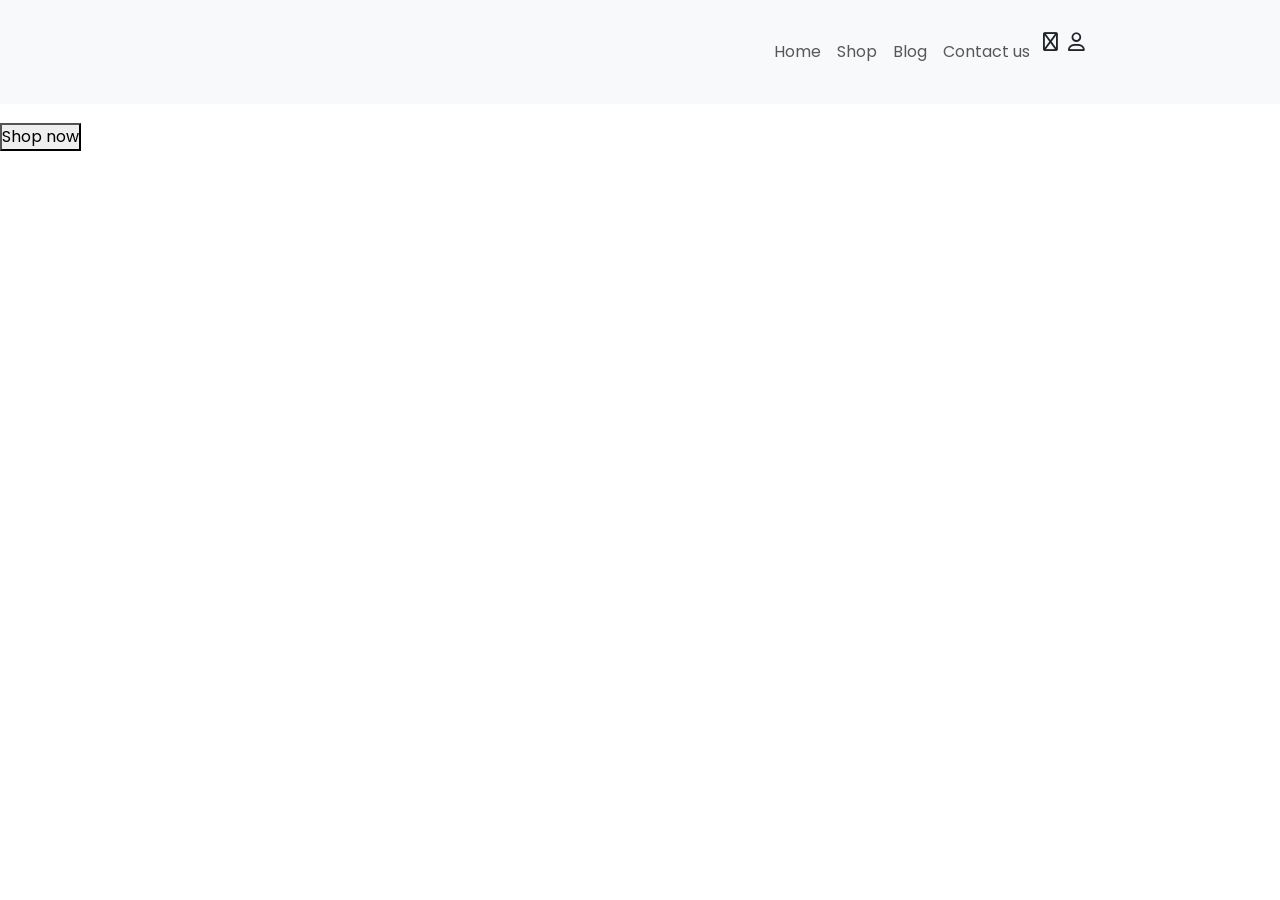
==== index.html @ 7457bfae "E-commerce" ====
<!DOCTYPE html>
<html lang="en">
<head>
    <meta charset="UTF-8">
    <meta name="viewport" content="width=device-width, initial-scale=1.0">
    <title>Document</title>

    <link href="https://cdn.jsdelivr.net/npm/bootstrap@5.3.3/dist/css/bootstrap.min.css" rel="stylesheet" integrity="sha384-QWTKZyjpPEjISv5WaRU9OFeRpok6YctnYmDr5pNlyT2bRjXh0JMhjY6hW+ALEwIH" crossorigin="anonymous">

    <link rel="stylesheet" href="https://cdnjs.cloudflare.com/ajax/libs/font-awesome/6.7.2/css/all.min.css" integrity="sha512-Evv84Mr4kqVGRNSgIGL/F/aIDqQb7xQ2vcrdIwxfjThSH8CSR7PBEakCr51Ck+w+/U6swU2Im1vVX0SVk9ABhg==" crossorigin="anonymous" referrerpolicy="no-referrer" />

    <link rel="stylesheet" href="assets/css/style.css">
</head>
<body>
    <!--Nav bar-->
    <nav class="navbar navbar-expand-lg navbar-light bg-light py-3 fixed-top">
        <div class="container-fluid">
            <img src="" alt="">
          <button class="navbar-toggler" type="button" data-bs-toggle="collapse" data-bs-target="#navbarSupportedContent" aria-controls="navbarSupportedContent" aria-expanded="false" aria-label="Toggle navigation">
            <span class="navbar-toggler-icon"></span>
          </button>
          <div class="collapse navbar-collapse nav-buttons" id="navbarSupportedContent">
            <ul class="navbar-nav me-auto mb-2 mb-lg-0">
             
              <li class="nav-item">
                <a class="nav-link" href="#">Home</a>
              </li>
              <li class="nav-item">
                <a class="nav-link" href="#">Shop</a>
              </li>
              <li class="nav-item">
                <a class="nav-link" href="#">Blog</a>
              </li>
              <li class="nav-item">
                <a class="nav-link" href="#">Contact us</a>
              </li>
              <li class="nav-item">
                <i class="fa-solid fa-bag-shopping"></i>
                <i class="fa-solid fa-user"></i>

              </li>
            </ul>
           
          </div>
        </div>
      </nav>


      <!--Home section-->
      <section id="home">
        <div class=""> 
            <h5>NEW ARRIVALS</h5>
           <h1>Best Prices This Season</h1>
           <p>Eshop offers the best products for the most affordqable prices</p>
           <button>Shop now</button>
           </div>
           
      </section>
           
      
      
    <script src="https://cdn.jsdelivr.net/npm/bootstrap@5.3.3/dist/js/bootstrap.bundle.min.js" integrity="sha384-YvpcrYf0tY3lHB60NNkmXc5s9fDVZLESaAA55NDzOxhy9GkcIdslK1eN7N6jIeHz" crossorigin="anonymous"></script>

</body>
</html>
---- assets/css/style.css ----
@import url('https://fonts.googleapis.com/css2?family=Poppins:ital,wght@0,100;0,200;0,300;0,400;0,500;0,600;0,700;0,800;0,900;1,100;1,200;1,300;1,400;1,500;1,600;1,700;1,800;1,900&display=swap');

.nav-buttons{
    margin-left: 60%;
}
*{
    margin: 0;
    padding: 0;
    box-sizing: border-box;
}

body{
    font-family:'Poppins', sans-serif;

}
h1{
    font-size: 2.5rem;
    font-weight: 700;
}
h2{
    font-size: 1.8rem;
    font-weight: 600;
}
h3{
    font-size: 1.5rem;
    font-weight: 800;
}
h4{
    font-size: 1.2rem;
    font-weight: 600;
}
h5{
    font-size: 1rem;
    font-weight: 400;
}
h6{
   color: #d8d8d8;
}

.navbar{
    font-size: 16px;
    padding-top: 2rem !important;
    padding-bottom: 2rem !important;
    top: 0;
    left: 0;
}
.navbar-light
.navbar-nav
.nav-links{
    padding: 0 20px;
    color: #000;
    transition: 0.4s ease;
}
.navbar-light .navbar-nav .nav-link:hover, 
.navbar i:hover,
.navbar-light .navbar-nav .nav-link.active,
.navbar i:hover{
    color: orangered;
}
.navbar i{
    font-size: 1.2rem;
    padding: 0 0.7px;
    transition: 0.4s ease;
    font-weight: 500; 
    cursor: pointer;
    margin-left: 5px;
}

#home{
    background-image: url();
    width: 100%;
    height: 100vh;
    background-size: cover;
    
}
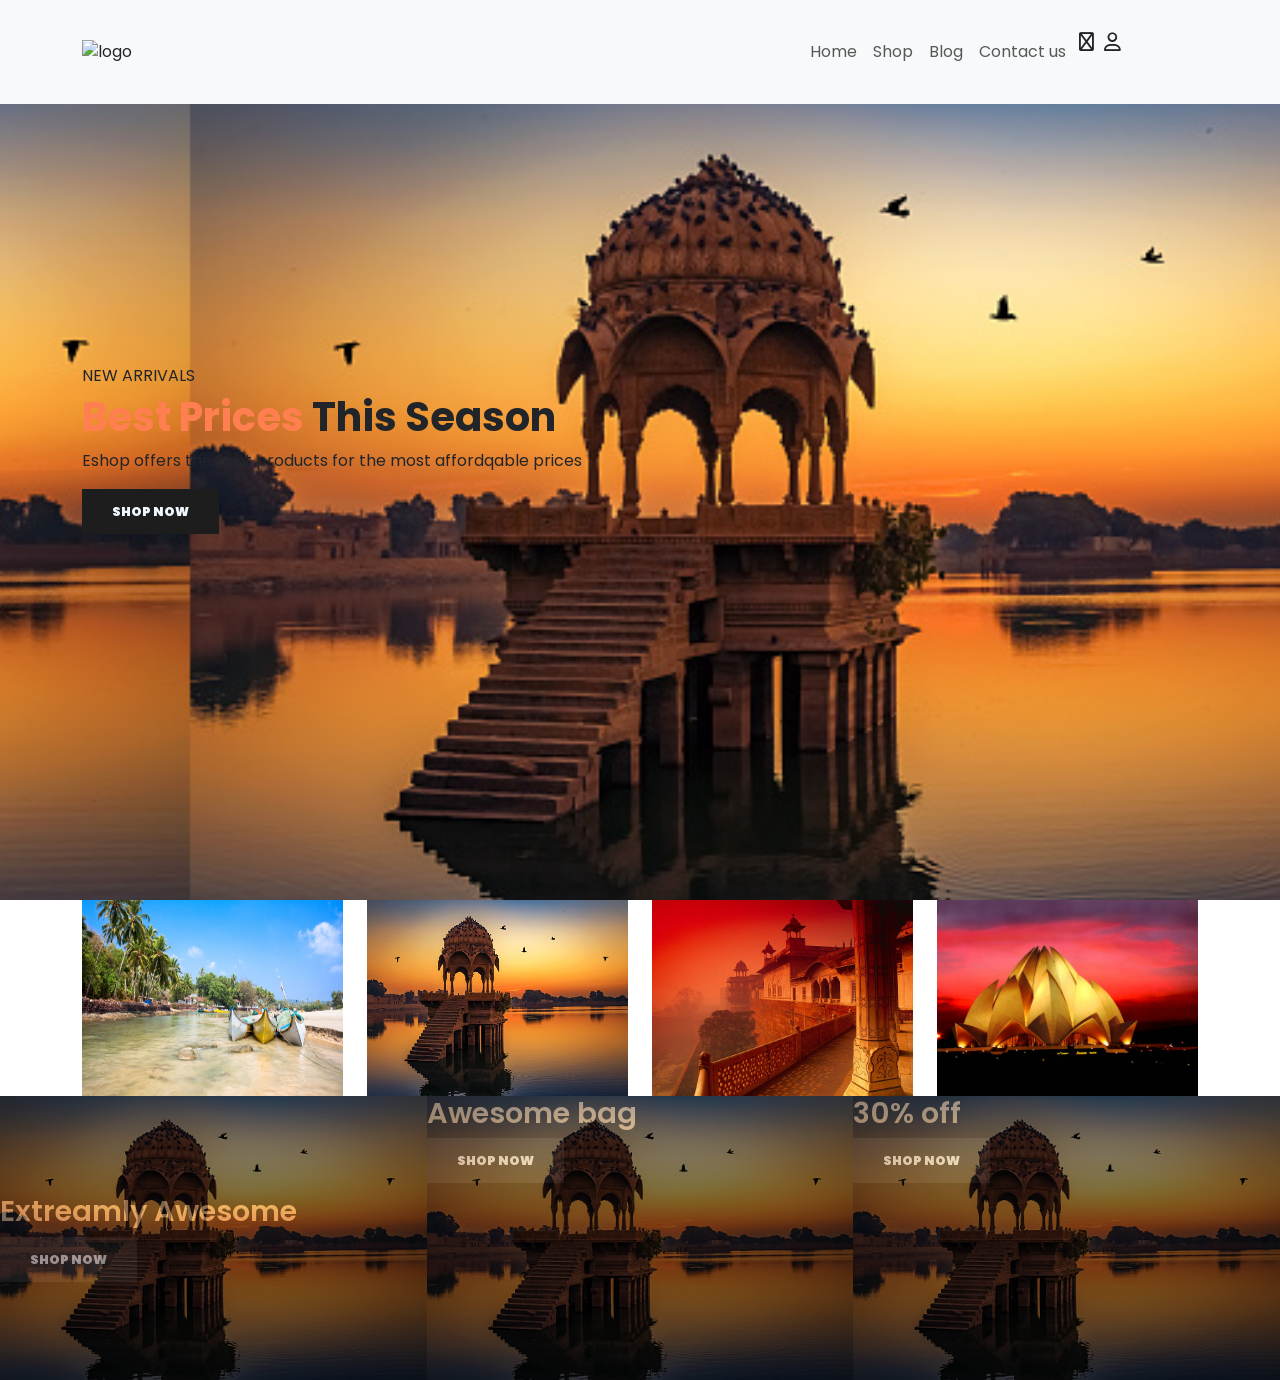
==== commit 24693a94: "First Online Store" ====
--- a/index.html
+++ b/index.html
@@ -14,8 +14,8 @@
 <body>
     <!--Nav bar-->
     <nav class="navbar navbar-expand-lg navbar-light bg-light py-3 fixed-top">
-        <div class="container-fluid">
-            <img src="" alt="">
+        <div class="container">
+            <img src="" alt="logo">
           <button class="navbar-toggler" type="button" data-bs-toggle="collapse" data-bs-target="#navbarSupportedContent" aria-controls="navbarSupportedContent" aria-expanded="false" aria-label="Toggle navigation">
             <span class="navbar-toggler-icon"></span>
           </button>
@@ -48,15 +48,57 @@
 
       <!--Home section-->
       <section id="home">
-        <div class=""> 
+        <div class="container"> 
             <h5>NEW ARRIVALS</h5>
-           <h1>Best Prices This Season</h1>
+           <h1><span>Best Prices</span> This Season</h1>
            <p>Eshop offers the best products for the most affordqable prices</p>
            <button>Shop now</button>
            </div>
            
       </section>
-           
+           <!--brand-->
+
+        <section id="brand" class="container">
+            <div class="row">
+                <img class="img-fluid col-lg-3 col-md-6 col-sm-12" src="assets/imgs/p-1.jpg" alt="">
+                <img class="img-fluid col-lg-3 col-md-6 col-sm-12" src="assets/imgs/g-4.jpg" alt="">
+                <img class="img-fluid col-lg-3 col-md-6 col-sm-12" src="assets/imgs/g-6.jpg" alt="">
+                <img class="img-fluid col-lg-3 col-md-6 col-sm-12" src="assets/imgs/g-5.jpg" alt="">
+            </div>
+        </section>
+
+        <!--new-->
+        <section id="new" class="w-100">
+            <div class="row p-0 m-0">
+                <!--one-->
+                <div class="one col-lg-4 col-md-12 col-sm-12 p-0">
+                    <img class="img-fluid" src="assets/imgs/g-4.jpg" alt="">
+                    <div class="details">
+                        <h2>Extreamly Awesome</h2>
+                        <button class="text-uppercase">Shop now</button>
+                    </div>
+                </div>
+                <!--two-->
+                <div class="one col-lg-4 col-md-12 col-sm-12 p-0">
+                    <img class="img-fluid" src="assets/imgs/g-4.jpg" alt="">
+                    <div class="details">
+                        <h2>Awesome bag</h2>
+                        <button class="text-uppercase">Shop now</button>
+                    </div>
+                </div>
+                <!--three-->
+                <div class="one col-lg-4 col-md-12 col-sm-12 p-0">
+                    <img class="img-fluid" src="assets/imgs/g-4.jpg" alt="">
+                    <div class="details">
+                        <h2>30% off</h2>
+                        <button class="text-uppercase">Shop now</button>
+                    </div>
+                </div>
+            </div>
+
+        </section>
+
+
       
       
     <script src="https://cdn.jsdelivr.net/npm/bootstrap@5.3.3/dist/js/bootstrap.bundle.min.js" integrity="sha384-YvpcrYf0tY3lHB60NNkmXc5s9fDVZLESaAA55NDzOxhy9GkcIdslK1eN7N6jIeHz" crossorigin="anonymous"></script>
--- a/assets/css/style.css
+++ b/assets/css/style.css
@@ -37,6 +37,21 @@
 h6{
    color: #d8d8d8;
 }
+button{
+    font-size: 0.8rem;
+    font-weight: 900;
+    outline: none;
+    border: none;
+    background-color: #1d1d1d;
+    color: aliceblue;
+    padding: 13px 30px;
+    text-transform: uppercase;
+    cursor: pointer;
+    transition: 0.5s ease;
+}
+button:hover{
+    background-color: coral;
+}
 
 .navbar{
     font-size: 16px;
@@ -67,10 +82,66 @@
     margin-left: 5px;
 }
 
+@media only screen and (max-width:990px){
+    .nav-buttons{
+        margin: 10px;
+    }
+    .nav-buttons ul{
+        margin: 1rem;
+        justify-content: flex-start;
+        align-items: flex-start;
+        text-align: left;
+    }
+    .nav-buttons ul .fa-solid{
+        margin: 20px 5px 10px 20px;
+    }
+}
+
 #home{
-    background-image: url();
+    background-image: url(../imgs/g-4.jpg);
     width: 100%;
     height: 100vh;
     background-size: cover;
+    background-position-x: 190px;
+    background-position-y: 80px;
+    display: flex;
+    flex-direction: column;
+    justify-content: center;
+    align-items: flex-start;
     
+}
+#home span{
+color: coral;
+}
+
+#new .one img{
+    width: 100%;
+    height: 100%;
+    background-position: center;
+    background-repeat: none;
+    background-size: cover;
+}
+
+#new .one{
+    position: relative;
+
+}
+#new .one .details{
+    position: absolute;
+    top: 0;
+    left: 0;
+    color: burlywood;
+    font-weight: bold;
+    transition: 0.4s ease;
+    opacity: 0.5;
+    background-color: rgb(1, 1, 1);
+    width: 100%;
+    height: 100%;
+}
+#new .one:nth-child(1) .details{
+    display: flex;
+    justify-content: center;
+    flex-direction: column;
+    align-items:flex-start;
+    text-align: start;
 }
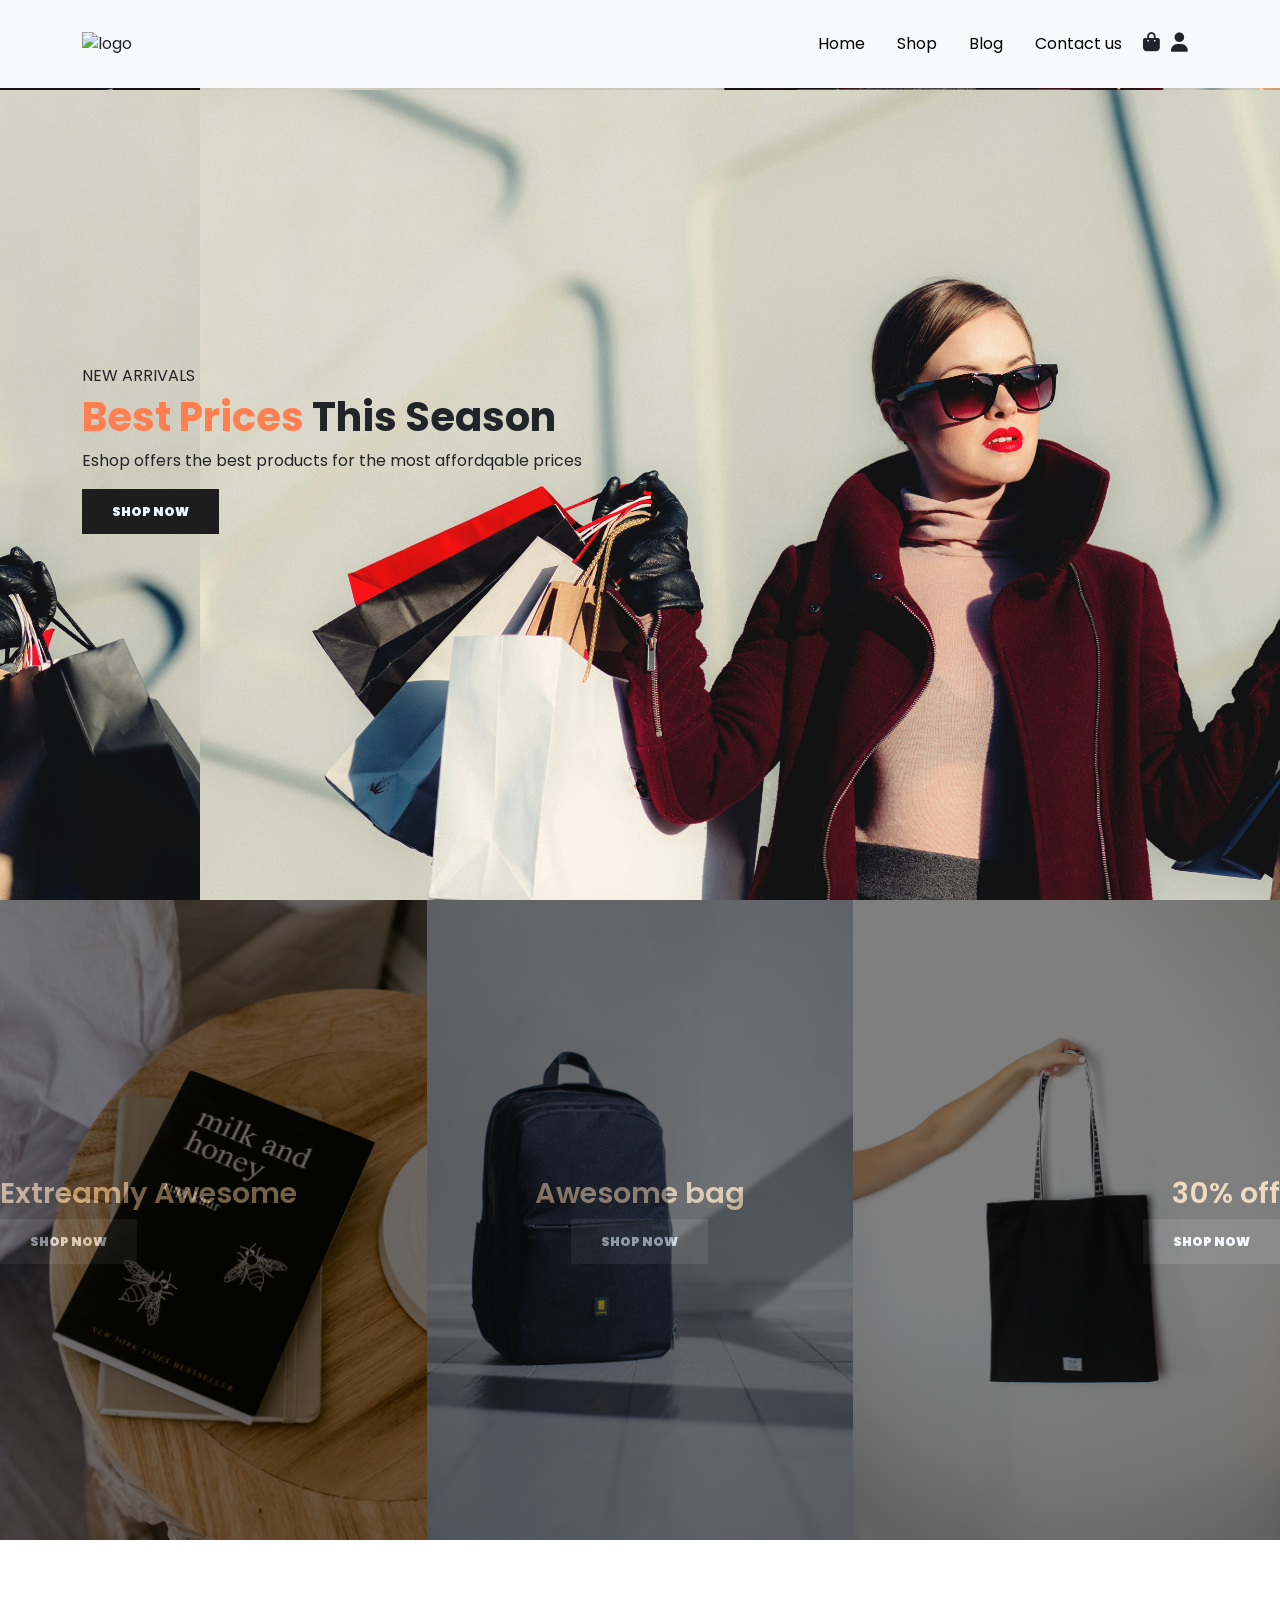
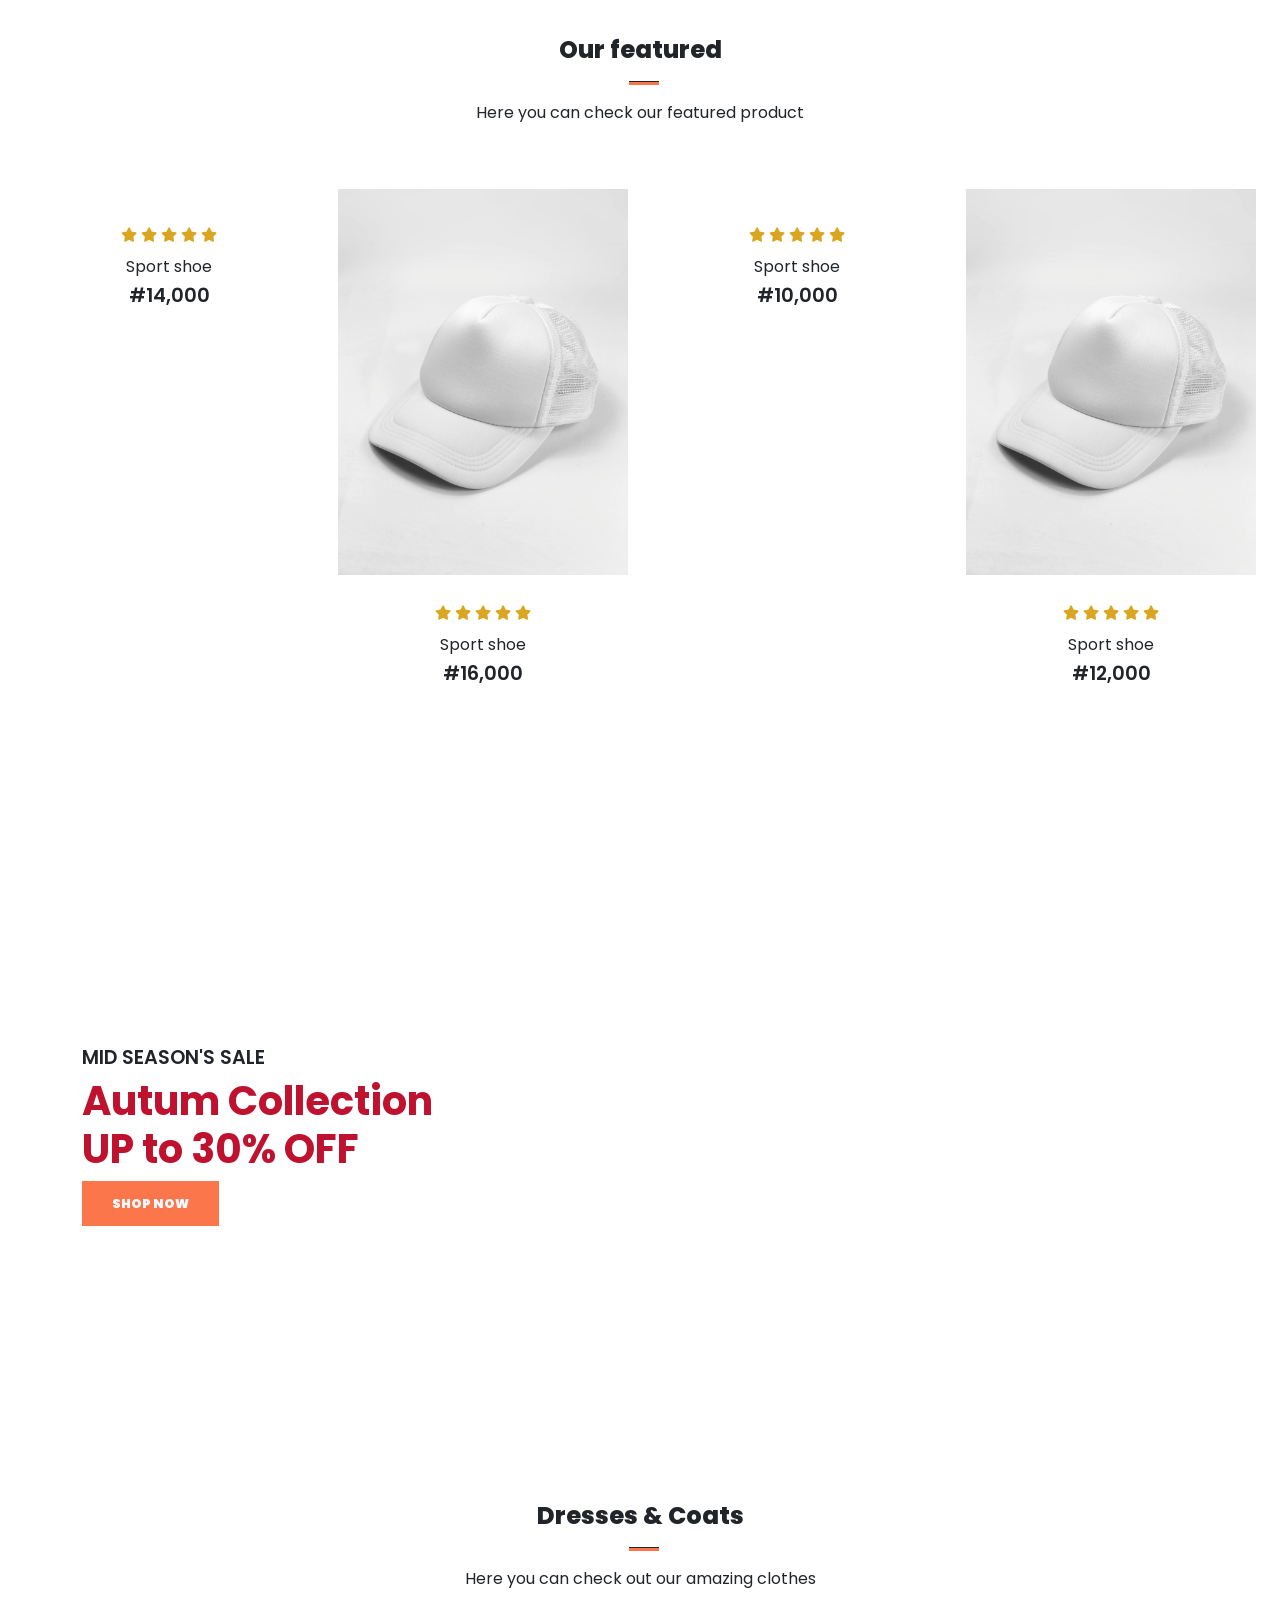
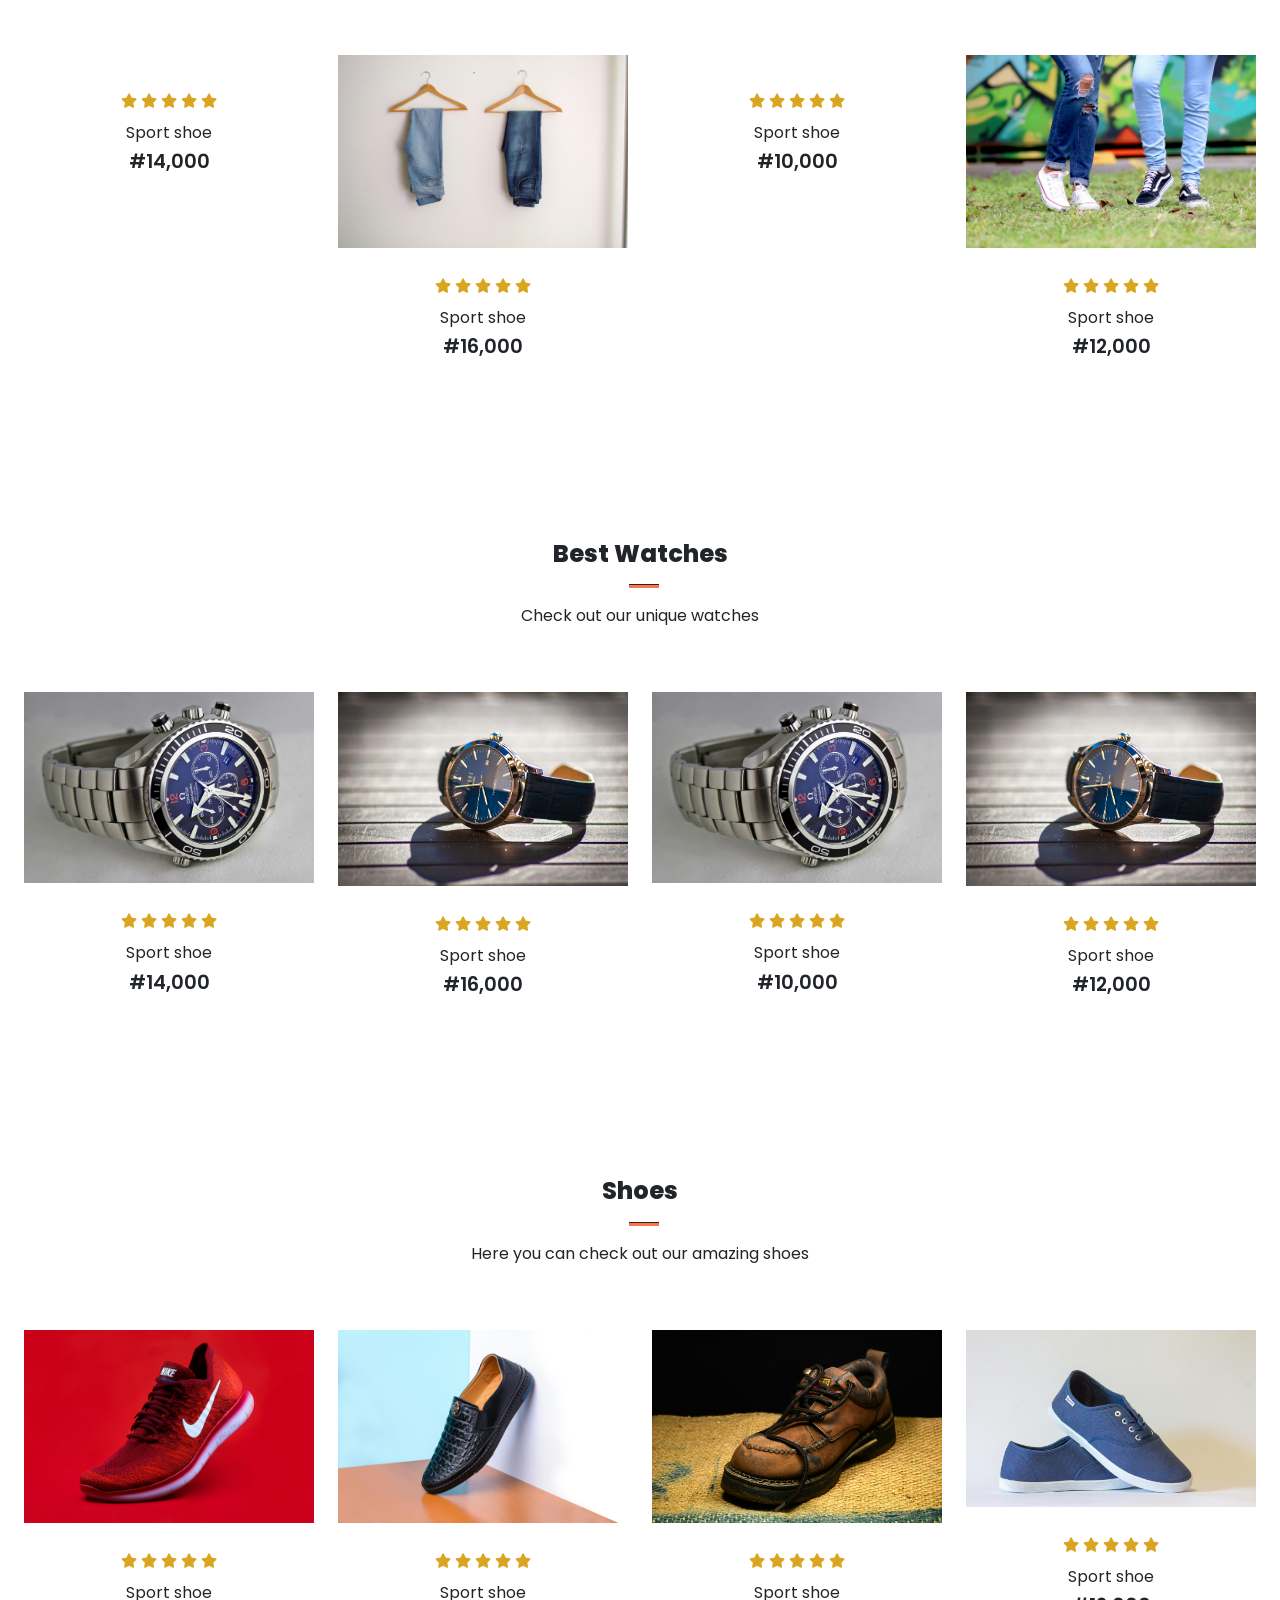
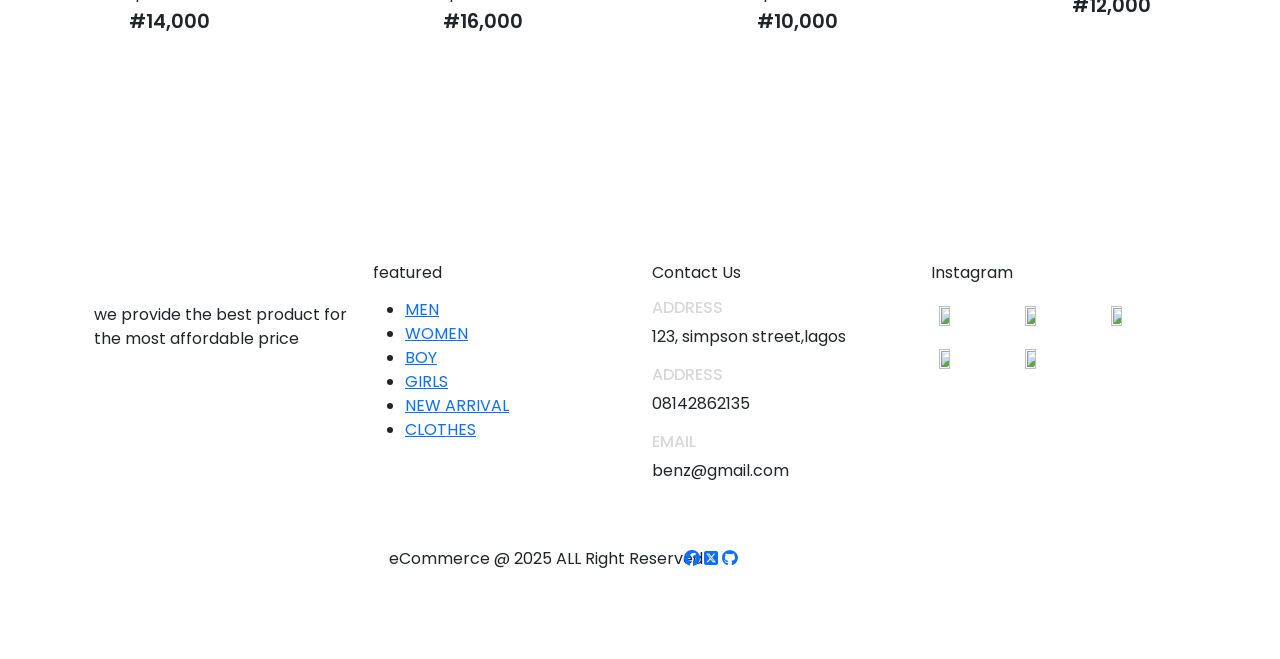
==== commit 4e54c135: "i work on the footer aspect" ====
--- a/index.html
+++ b/index.html
@@ -60,10 +60,10 @@
 
         <section id="brand" class="container">
             <div class="row">
-                <img class="img-fluid col-lg-3 col-md-6 col-sm-12" src="assets/imgs/p-1.jpg" alt="">
-                <img class="img-fluid col-lg-3 col-md-6 col-sm-12" src="assets/imgs/g-4.jpg" alt="">
-                <img class="img-fluid col-lg-3 col-md-6 col-sm-12" src="assets/imgs/g-6.jpg" alt="">
-                <img class="img-fluid col-lg-3 col-md-6 col-sm-12" src="assets/imgs/g-5.jpg" alt="">
+                <img class="img-fluid col-lg-3 col-md-6 col-sm-12" src="assets/imgs/container1.jpg" alt="">
+                <img class="img-fluid col-lg-3 col-md-6 col-sm-12" src="assets/imgs/container2.jpg" alt="">
+                <img class="img-fluid col-lg-3 col-md-6 col-sm-12" src="assets/imgs/container1.jpg" alt="">
+                <img class="img-fluid col-lg-3 col-md-6 col-sm-12" src="assets/imgs/container2.jpg" alt="">
             </div>
         </section>
 
@@ -72,7 +72,7 @@
             <div class="row p-0 m-0">
                 <!--one-->
                 <div class="one col-lg-4 col-md-12 col-sm-12 p-0">
-                    <img class="img-fluid" src="assets/imgs/g-4.jpg" alt="">
+                    <img class="img-fluid" src="assets/imgs/shop3.jpg" alt="">
                     <div class="details">
                         <h2>Extreamly Awesome</h2>
                         <button class="text-uppercase">Shop now</button>
@@ -80,7 +80,7 @@
                 </div>
                 <!--two-->
                 <div class="one col-lg-4 col-md-12 col-sm-12 p-0">
-                    <img class="img-fluid" src="assets/imgs/g-4.jpg" alt="">
+                    <img class="img-fluid" src="assets/imgs/shop1.jpg" alt="">
                     <div class="details">
                         <h2>Awesome bag</h2>
                         <button class="text-uppercase">Shop now</button>
@@ -88,15 +88,356 @@
                 </div>
                 <!--three-->
                 <div class="one col-lg-4 col-md-12 col-sm-12 p-0">
-                    <img class="img-fluid" src="assets/imgs/g-4.jpg" alt="">
+                    <img class="img-fluid" src="assets/imgs/shop2.jpg" alt="">
                     <div class="details">
                         <h2>30% off</h2>
                         <button class="text-uppercase">Shop now</button>
                     </div>
                 </div>
             </div>
-
-        </section>
+        </section>
+
+        <!--features-->
+        <section id="featured" class="my-5 pb-5">
+            <div class="container text-center mt-5 py-5">
+                <h3>Our featured</h3>
+                 <hr>
+                <p>Here you can check our featured product</p>
+            </div>
+            <div class="row mx-auto container-fluid">
+                <div class="product text-center col-lg-3 col-md-4 col-sm-12">
+                    <img class="img-fluid mb-3" src="assets/imgs/feature5.jpg" alt="">
+                    <div class="star">
+                        <i class="fa-solid fa-star"></i>
+                        <i class="fa-solid fa-star"></i>
+                        <i class="fa-solid fa-star"></i>
+                        <i class="fa-solid fa-star"></i>
+                        <i class="fa-solid fa-star"></i>
+                    </div>
+                    <h5 class="p-name">Sport shoe</h5>
+                    <h4 class="p-price">#14,000</h4>
+                    <button class="buy-btn">Buy Now</button>
+                </div>
+                <div class="product text-center col-lg-3 col-md-4 col-sm-12">
+                    <img class="img-fluid mb-3" src="assets/imgs/feature2.jpg" alt="">
+                    <div class="star">
+                        <i class="fa-solid fa-star"></i>
+                        <i class="fa-solid fa-star"></i>
+                        <i class="fa-solid fa-star"></i>
+                        <i class="fa-solid fa-star"></i>
+                        <i class="fa-solid fa-star"></i>
+                    </div>
+                    <h5 class="p-name">Sport shoe</h5>
+                    <h4 class="p-price">#16,000</h4>
+                    <button class="buy-btn">Buy Now</button>
+                </div>
+                <div class="product text-center col-lg-3 col-md-4 col-sm-12">
+                    <img class="img-fluid mb-3" src="assets/imgs/feature5.jpg" alt="">
+                    <div class="star">
+                        <i class="fa-solid fa-star"></i>
+                        <i class="fa-solid fa-star"></i>
+                        <i class="fa-solid fa-star"></i>
+                        <i class="fa-solid fa-star"></i>
+                        <i class="fa-solid fa-star"></i>
+                    </div>
+                    <h5 class="p-name">Sport shoe</h5>
+                    <h4 class="p-price">#10,000</h4>
+                    <button class="buy-btn">Buy Now</button>
+                </div>
+                <div class="product text-center col-lg-3 col-md-4 col-sm-12">
+                    <img class="img-fluid mb-3" src="assets/imgs/feature2.jpg" alt="">
+                    <div class="star">
+                        <i class="fa-solid fa-star"></i>
+                        <i class="fa-solid fa-star"></i>
+                        <i class="fa-solid fa-star"></i>
+                        <i class="fa-solid fa-star"></i>
+                        <i class="fa-solid fa-star"></i>
+                    </div>
+                    <h5 class="p-name">Sport shoe</h5>
+                    <h4 class="p-price">#12,000</h4>
+                    <button class="buy-btn">Buy Now</button>
+                </div>
+
+
+            </div>
+
+        </section>
+
+
+        <!--banner-->
+        <section id="banner">
+            <div class="container">
+                <h4>MID SEASON'S SALE</h4>
+                <h1>Autum Collection <br> UP to 30% OFF</h1> 
+                <button class="text-uppercase">shop now</button>
+            </div>
+
+        </section>
+
+        <!--clothes-->
+        <section id="featured" class="my-5">
+            <div class="container text-center mt-5 py-5">
+                <h3>Dresses & Coats</h3> <hr>
+                <p>Here you can check out our amazing clothes </p>
+            </div>
+            <div class="row mx-auto container-fluid">
+                <div class="product text-center col-lg-3 col-md-4 col-sm-12">
+                    <img class="img-fluid mb-3" src="assets/imgs/cloth2.jpg" alt="">
+                    <div class="star">
+                        <i class="fa-solid fa-star"></i>
+                        <i class="fa-solid fa-star"></i>
+                        <i class="fa-solid fa-star"></i>
+                        <i class="fa-solid fa-star"></i>
+                        <i class="fa-solid fa-star"></i>
+                    </div>
+                    <h5 class="p-name">Sport shoe</h5>
+                    <h4 class="p-price">#14,000</h4>
+                    <button class="buy-btn">Buy Now</button>
+                </div>
+                <div class="product text-center col-lg-3 col-md-4 col-sm-12">
+                    <img class="img-fluid mb-3" src="assets/imgs/cloth3.jpg" alt="">
+                    <div class="star">
+                        <i class="fa-solid fa-star"></i>
+                        <i class="fa-solid fa-star"></i>
+                        <i class="fa-solid fa-star"></i>
+                        <i class="fa-solid fa-star"></i>
+                        <i class="fa-solid fa-star"></i>
+                    </div>
+                    <h5 class="p-name">Sport shoe</h5>
+                    <h4 class="p-price">#16,000</h4>
+                    <button class="buy-btn">Buy Now</button>
+                </div>
+                <div class="product text-center col-lg-3 col-md-4 col-sm-12">
+                    <img class="img-fluid mb-3" src="assets/imgs/cloth2.jpg" alt="">
+                    <div class="star">
+                        <i class="fa-solid fa-star"></i>
+                        <i class="fa-solid fa-star"></i>
+                        <i class="fa-solid fa-star"></i>
+                        <i class="fa-solid fa-star"></i>
+                        <i class="fa-solid fa-star"></i>
+                    </div>
+                    <h5 class="p-name">Sport shoe</h5>
+                    <h4 class="p-price">#10,000</h4>
+                    <button class="buy-btn">Buy Now</button>
+                </div>
+                <div class="product text-center col-lg-3 col-md-4 col-sm-12">
+                    <img class="img-fluid mb-3" src="assets/imgs/pexels-rogerio-martins-300911-981619.jpg" alt="">
+                    <div class="star">
+                        <i class="fa-solid fa-star"></i>
+                        <i class="fa-solid fa-star"></i>
+                        <i class="fa-solid fa-star"></i>
+                        <i class="fa-solid fa-star"></i>
+                        <i class="fa-solid fa-star"></i>
+                    </div>
+                    <h5 class="p-name">Sport shoe</h5>
+                    <h4 class="p-price">#12,000</h4>
+                    <button class="buy-btn">Buy Now</button>
+                </div>
+
+
+            </div>
+
+        </section>
+
+
+         <!--watches-->
+         <section id="featured" class="my-5">
+            <div class="container text-center mt-5 py-5">
+                <h3>Best Watches</h3> <hr>
+                <p>Check out our unique watches </p>
+            </div>
+            <div class="row mx-auto container-fluid">
+                <div class="product text-center col-lg-3 col-md-4 col-sm-12">
+                    <img class="img-fluid mb-3" src="assets/imgs/watch1.jpg" alt="">
+                    <div class="star">
+                        <i class="fa-solid fa-star"></i>
+                        <i class="fa-solid fa-star"></i>
+                        <i class="fa-solid fa-star"></i>
+                        <i class="fa-solid fa-star"></i>
+                        <i class="fa-solid fa-star"></i>
+                    </div>
+                    <h5 class="p-name">Sport shoe</h5>
+                    <h4 class="p-price">#14,000</h4>
+                    <button class="buy-btn">Buy Now</button>
+                </div>
+                <div class="product text-center col-lg-3 col-md-4 col-sm-12">
+                    <img class="img-fluid mb-3" src="assets/imgs/watch2.jpg" alt="">
+                    <div class="star">
+                        <i class="fa-solid fa-star"></i>
+                        <i class="fa-solid fa-star"></i>
+                        <i class="fa-solid fa-star"></i>
+                        <i class="fa-solid fa-star"></i>
+                        <i class="fa-solid fa-star"></i>
+                    </div>
+                    <h5 class="p-name">Sport shoe</h5>
+                    <h4 class="p-price">#16,000</h4>
+                    <button class="buy-btn">Buy Now</button>
+                </div>
+                <div class="product text-center col-lg-3 col-md-4 col-sm-12">
+                    <img class="img-fluid mb-3" src="assets/imgs/watch1.jpg" alt="">
+                    <div class="star">
+                        <i class="fa-solid fa-star"></i>
+                        <i class="fa-solid fa-star"></i>
+                        <i class="fa-solid fa-star"></i>
+                        <i class="fa-solid fa-star"></i>
+                        <i class="fa-solid fa-star"></i>
+                    </div>
+                    <h5 class="p-name">Sport shoe</h5>
+                    <h4 class="p-price">#10,000</h4>
+                    <button class="buy-btn">Buy Now</button>
+                </div>
+                <div class="product text-center col-lg-3 col-md-4 col-sm-12">
+                    <img class="img-fluid mb-3" src="assets/imgs/watch2.jpg" alt="">
+                    <div class="star">
+                        <i class="fa-solid fa-star"></i>
+                        <i class="fa-solid fa-star"></i>
+                        <i class="fa-solid fa-star"></i>
+                        <i class="fa-solid fa-star"></i>
+                        <i class="fa-solid fa-star"></i>
+                    </div>
+                    <h5 class="p-name">Sport shoe</h5>
+                    <h4 class="p-price">#12,000</h4>
+                    <button class="buy-btn">Buy Now</button>
+                </div>
+
+
+            </div>
+
+        </section>
+
+
+          <!--shoes-->
+        <section id="shoes" class="my-5">
+            <div class="container text-center mt-5 py-5">
+                <h3>Shoes</h3> <hr>
+                <p>Here you can check out our amazing shoes </p>
+            </div>
+            <div class="row mx-auto container-fluid">
+                <div class="product text-center col-lg-3 col-md-4 col-sm-12">
+                    <img class="img-fluid mb-3" src="assets/imgs/shoe1.jpg" alt="">
+                    <div class="star">
+                        <i class="fa-solid fa-star"></i>
+                        <i class="fa-solid fa-star"></i>
+                        <i class="fa-solid fa-star"></i>
+                        <i class="fa-solid fa-star"></i>
+                        <i class="fa-solid fa-star"></i>
+                    </div>
+                    <h5 class="p-name">Sport shoe</h5>
+                    <h4 class="p-price">#14,000</h4>
+                    <button class="buy-btn">Buy Now</button>
+                </div>
+                <div class="product text-center col-lg-3 col-md-4 col-sm-12">
+                    <img class="img-fluid mb-3" src="assets/imgs/shoe4.jpg" alt="">
+                    <div class="star">
+                        <i class="fa-solid fa-star"></i>
+                        <i class="fa-solid fa-star"></i>
+                        <i class="fa-solid fa-star"></i>
+                        <i class="fa-solid fa-star"></i>
+                        <i class="fa-solid fa-star"></i>
+                    </div>
+                    <h5 class="p-name">Sport shoe</h5>
+                    <h4 class="p-price">#16,000</h4>
+                    <button class="buy-btn">Buy Now</button>
+                </div>
+                <div class="product text-center col-lg-3 col-md-4 col-sm-12">
+                    <img class="img-fluid mb-3" src="assets/imgs/shoe5.jpg" alt="">
+                    <div class="star">
+                        <i class="fa-solid fa-star"></i>
+                        <i class="fa-solid fa-star"></i>
+                        <i class="fa-solid fa-star"></i>
+                        <i class="fa-solid fa-star"></i>
+                        <i class="fa-solid fa-star"></i>
+                    </div>
+                    <h5 class="p-name">Sport shoe</h5>
+                    <h4 class="p-price">#10,000</h4>
+                    <button class="buy-btn">Buy Now</button>
+                </div>
+                <div class="product text-center col-lg-3 col-md-4 col-sm-12">
+                    <img class="img-fluid mb-3" src="assets/imgs/shoe6.jpg" alt="">
+                    <div class="star">
+                        <i class="fa-solid fa-star"></i>
+                        <i class="fa-solid fa-star"></i>
+                        <i class="fa-solid fa-star"></i>
+                        <i class="fa-solid fa-star"></i>
+                        <i class="fa-solid fa-star"></i>
+                    </div>
+                    <h5 class="p-name">Sport shoe</h5>
+                    <h4 class="p-price">#12,000</h4>
+                    <button class="buy-btn">Buy Now</button>
+                </div>
+
+
+            </div>
+
+        </section>
+
+
+        <!--footer-->
+        <footer class="mt-5 py-5">
+            <div class="row container mx-auto pt-5">
+                <div class="footer-one col-lg-3 col-md-6 col-sm-12">
+                    <img src="assets/imgs/" alt="">
+                    <p class="pt-3">we provide the best product for the most affordable price </p>
+                </div>
+                <div class="footer-one col-lg-3 col-md-6 col-sm-12">
+                    <h5 class="pb-2">featured</h5>
+                        <ul class="text-uppercase">
+                            <li><a href="#">men</a></li>
+                            <li><a href="#">women</a></li>
+                            <li><a href="#">boy</a></li>
+                            <li><a href="#">girls</a></li>
+                            <li><a href="#">new arrival</a></li>
+                            <li><a href="#">clothes</a></li> 
+                        </ul>
+                </div>
+
+                <div class="footer-one col-lg-3 col-md-6 col-sm-12">
+                    <h5 class="pb-2">Contact Us</h5>
+                    <div>
+                        <h6 class="text-uppercase">Address</h6>
+                        <p>123, simpson street,lagos</p>
+                    </div>
+                   
+                    <div>
+                        <h6 class="text-uppercase">Address</h6>
+                        <p>08142862135</p>
+                    </div>
+                    <div>
+                        <h6 class="text-uppercase">Email</h6>
+                        <p>benz@gmail.com</p>
+                    </div>
+                    </div>
+
+                     <div class="footer-one col-lg-3 col-md-6 col-sm-12">
+                        <h5 class="pb-2">Instagram</h5>
+                        <div class="row">
+                            <img src="assets/imgs/footer1.jpg" class="img-fluid w-25 h-100 m-2" alt="">
+                            <img src="assets/imgs/footer1.jpg" class="img-fluid w-25 h-100 m-2" alt="">
+                            <img src="assets/imgs/footer1.jpg" class="img-fluid w-25 h-100 m-2" alt="">
+                            <img src="assets/imgs/footer1.jpg" class="img-fluid w-25 h-100 m-2" alt="">
+                            <img src="assets/imgs/footer1.jpg" class="img-fluid w-25 h-100 m-2" alt="">
+
+                        </div>
+                    </div>
+                </div>
+                
+                    <div class="copyright mt-5">
+                        <div class="row container mx-auto">
+                            <div class="col-lg-3 col-md-5 col-sm-12 mb-4">
+                                <img src="assets/imgs/payment.jpg" alt="">
+                            </div>
+                            <div class="col-lg-3 col-md-5 col-sm-12 mb-4 text-nowrap mx-3 mb-2">
+                                <p>eCommerce @ 2025 ALL Right Reserved</p>
+                            </div>
+                            <div class="col-lg-3 col-md-5 col-sm-12 mb-4">
+                                <a href="#"><i class="fa-brands fa-facebook"></i></a>
+                                <a href="#"><i class="fa-brands fa-square-x-twitter"></i></a>
+                                <a href="#"><i class="fa-brands fa-github"></i></a>
+                            </div>
+                        </div>
+                    </div>
+                
+        </footer>
 
 
       
--- a/assets/css/style.css
+++ b/assets/css/style.css
@@ -62,8 +62,8 @@
 }
 .navbar-light
 .navbar-nav
-.nav-links{
-    padding: 0 20px;
+.nav-link{
+    padding: 0 16px;
     color: #000;
     transition: 0.4s ease;
 }
@@ -77,7 +77,7 @@
     font-size: 1.2rem;
     padding: 0 0.7px;
     transition: 0.4s ease;
-    font-weight: 500; 
+     
     cursor: pointer;
     margin-left: 5px;
 }
@@ -98,12 +98,12 @@
 }
 
 #home{
-    background-image: url(../imgs/g-4.jpg);
+    background-image: url(../imgs/background5.jpg);
     width: 100%;
     height: 100vh;
     background-size: cover;
-    background-position-x: 190px;
-    background-position-y: 80px;
+    background-position-x: 200px;
+    background-position-y: 90px;
     display: flex;
     flex-direction: column;
     justify-content: center;
@@ -144,4 +144,81 @@
     flex-direction: column;
     align-items:flex-start;
     text-align: start;
+}
+#new .one .details:hover{
+    background-color: cornsilk;
+}
+#new .one:nth-child(2) .details{
+    display: flex;
+    justify-content: center;
+    flex-direction: column;
+    align-items:center;
+    text-align: center;
+}
+#new .one:nth-child(3) .details{
+    display: flex;
+    justify-content: center;
+    flex-direction: column;
+    align-items:flex-end;
+    text-align: end;
+}
+
+/* product*/
+.product{
+    cursor: pointer;
+    margin-bottom: 2rem;
+}
+.product img{
+    transition: 0.3s all;
+}
+.product:hover img{
+opacity: 0.7;
+}
+.product .buy-btn{
+    background-color: #fb774b;
+    transform: translateY(50px);
+    opacity: 0;
+    transition: 0.3s all;
+}
+.product:hover .buy-btn{
+    transform: translateY(0px);
+    opacity: 1;
+}
+hr{
+    width: 30px;
+    height: 4px !important;
+    opacity: 1 !important;
+    background-color: #fb774b;
+   margin-left: 547px;
+}
+.star{
+    padding: 10px 0;
+}
+.star i{
+    font-size: 0.9rem;
+    color: goldenrod;
+}
+
+#banner{
+    background-image: url(../imgs/background4.jpg);
+    width: 100%;
+    height: 60vh;
+    background-size: cover;
+    background-position-x: center;
+    background-position-y: 80px;
+    background-repeat: no-repeat;
+    background-attachment: fixed;
+    display: flex;
+    flex-direction: column;
+    justify-content: center;
+    align-items: flex-start;
+}
+#banner h1{
+    color: rgb(190, 18, 47);
+}
+#banner button{
+    background-color: #fb774b;
+}
+#banner button:hover{
+    background-color: black;
 }
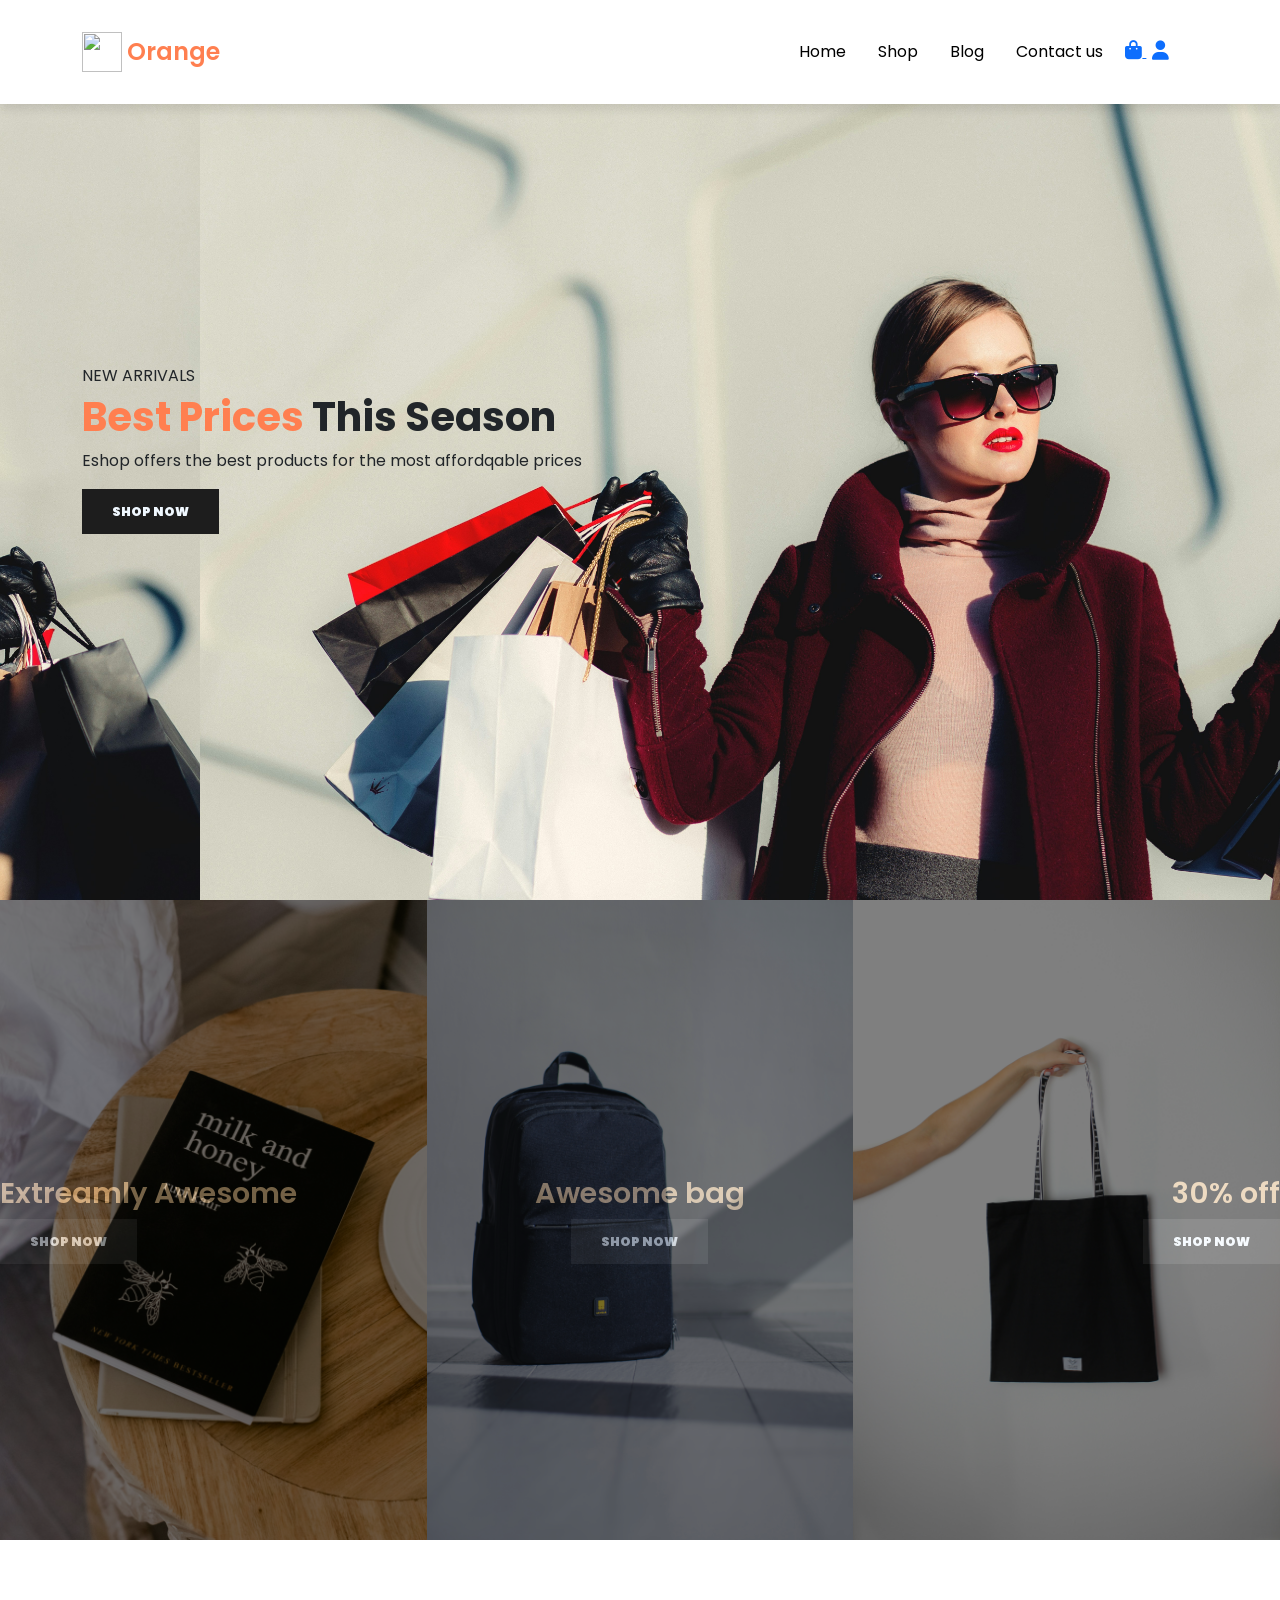
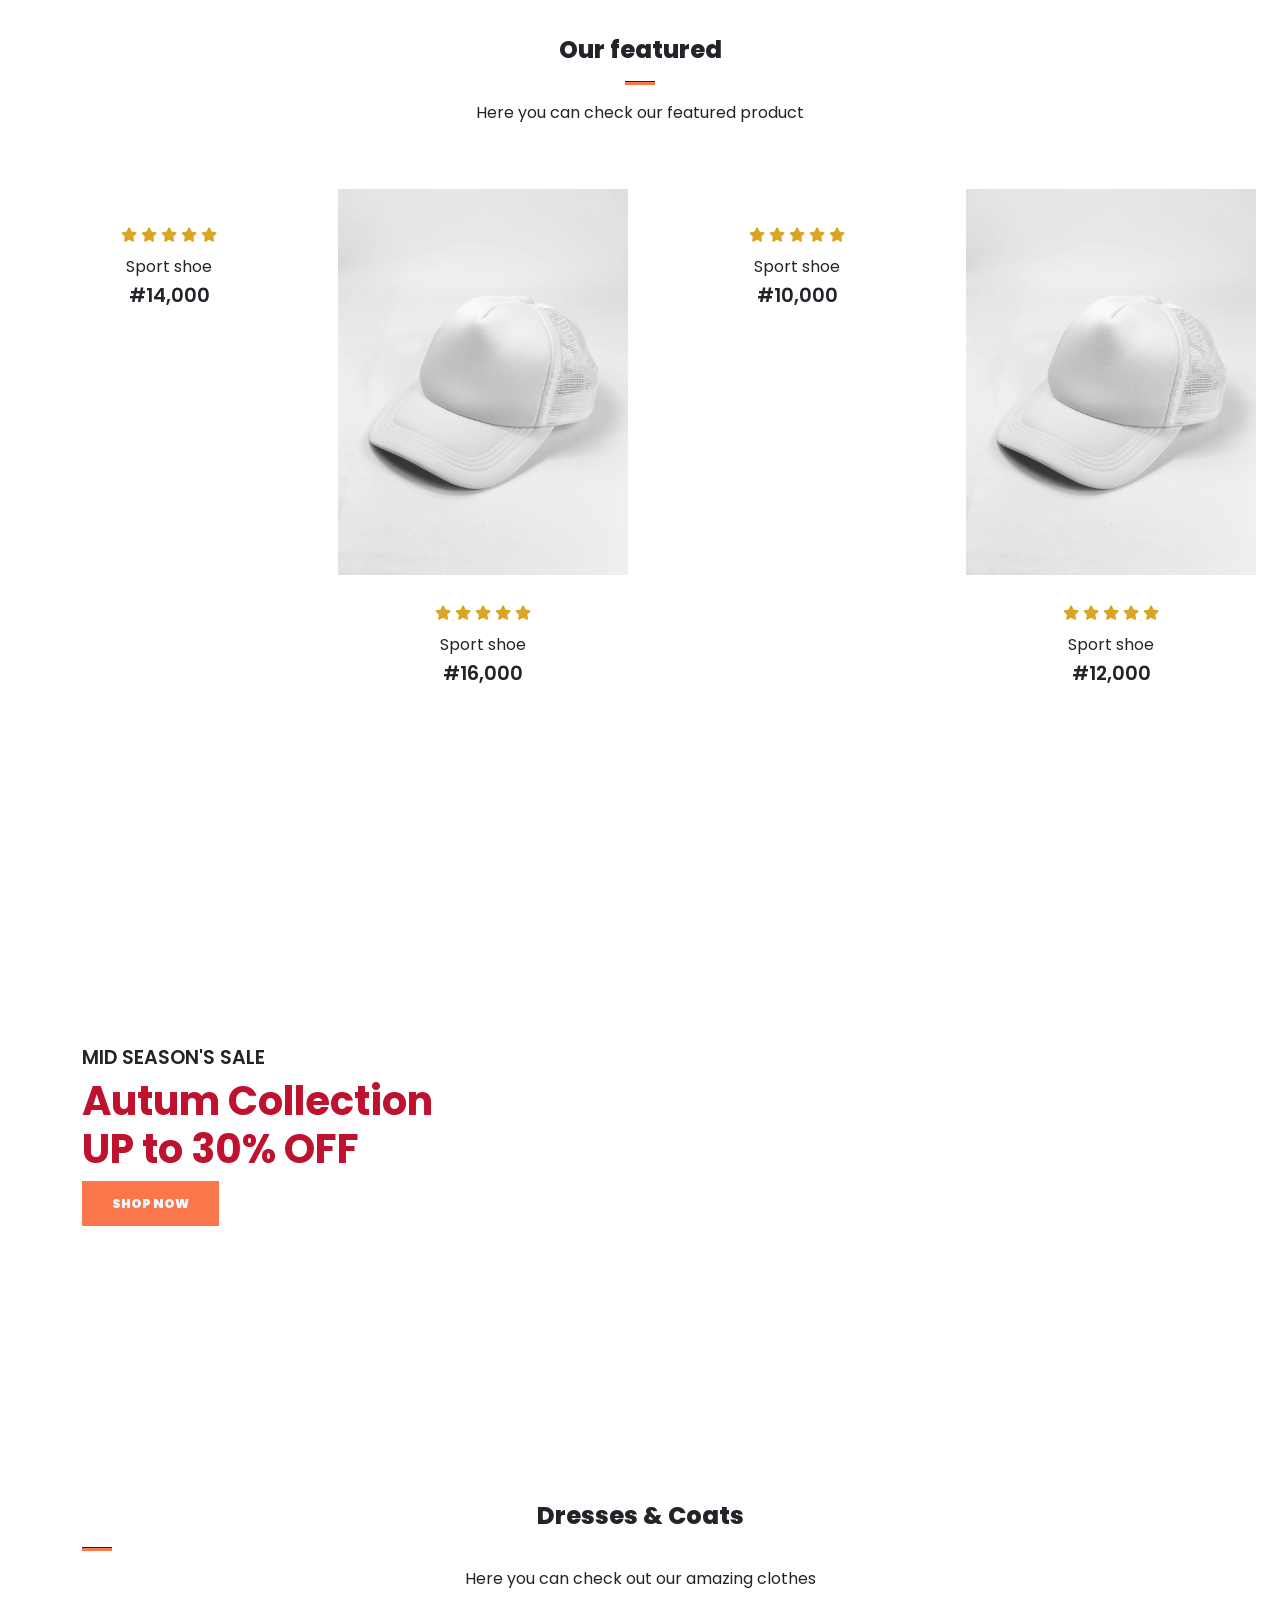
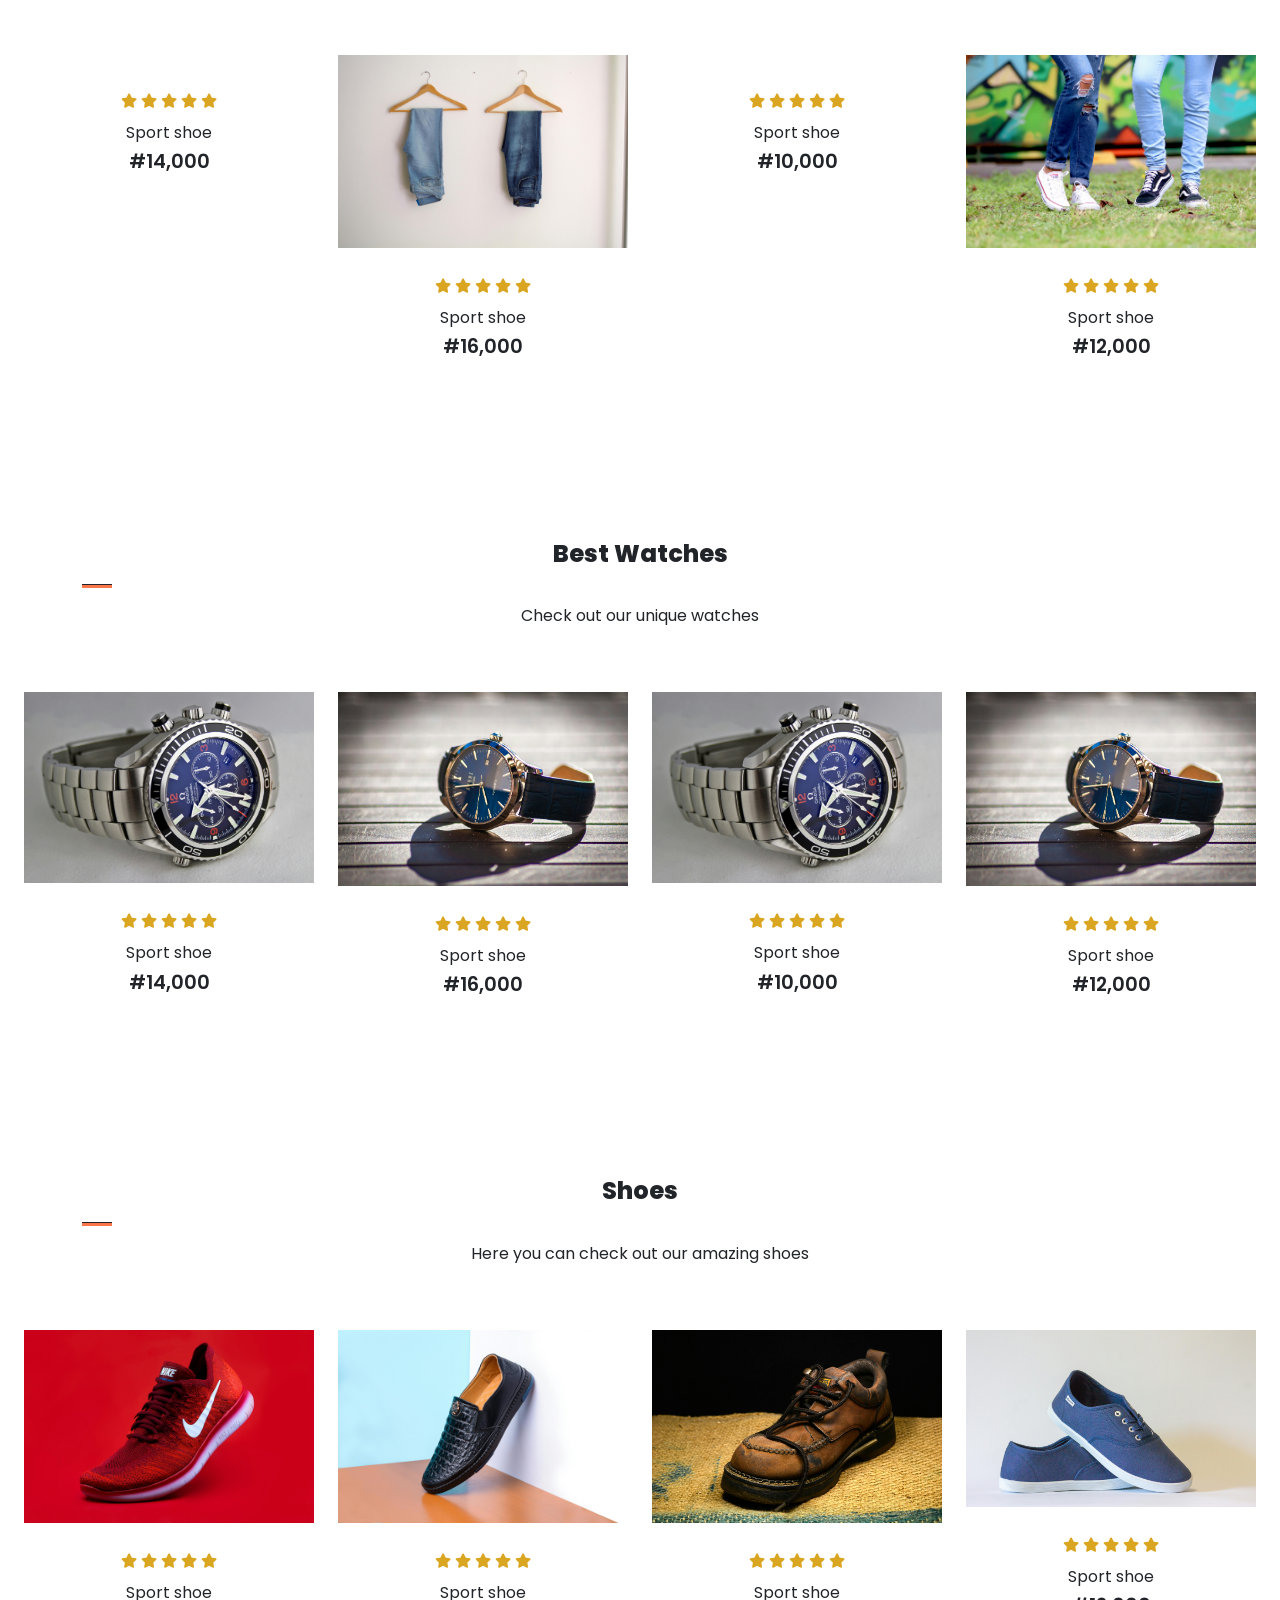
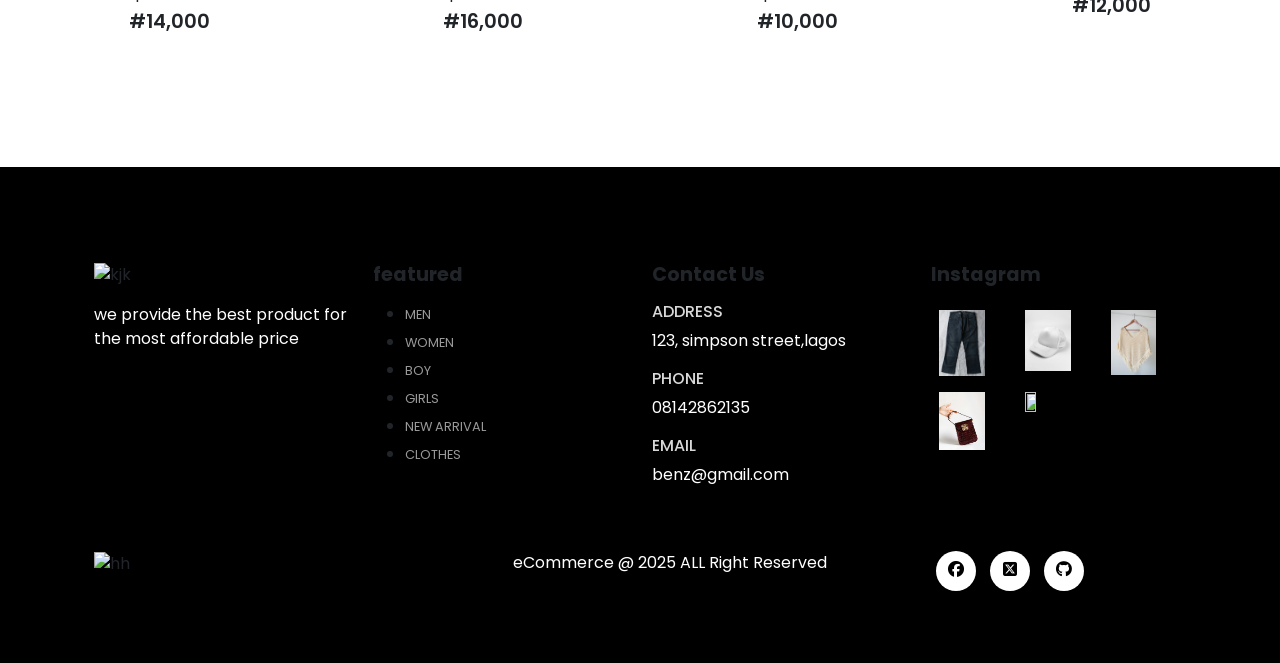
==== commit d0f72e6f: "Modify/Adding more pages" ====
--- a/index.html
+++ b/index.html
@@ -3,7 +3,7 @@
 <head>
     <meta charset="UTF-8">
     <meta name="viewport" content="width=device-width, initial-scale=1.0">
-    <title>Document</title>
+    <title>Home</title>
 
     <link href="https://cdn.jsdelivr.net/npm/bootstrap@5.3.3/dist/css/bootstrap.min.css" rel="stylesheet" integrity="sha384-QWTKZyjpPEjISv5WaRU9OFeRpok6YctnYmDr5pNlyT2bRjXh0JMhjY6hW+ALEwIH" crossorigin="anonymous">
 
@@ -12,10 +12,12 @@
     <link rel="stylesheet" href="assets/css/style.css">
 </head>
 <body>
+    
     <!--Nav bar-->
-    <nav class="navbar navbar-expand-lg navbar-light bg-light py-3 fixed-top">
+    <nav class="navbar navbar-expand-lg navbar-light bg-white py-3 fixed-top">
         <div class="container">
-            <img src="" alt="logo">
+            <img class="logo" src="assets/imgs/logo.jpg" alt="">
+            <h2 class="brand">Orange</h2>
           <button class="navbar-toggler" type="button" data-bs-toggle="collapse" data-bs-target="#navbarSupportedContent" aria-controls="navbarSupportedContent" aria-expanded="false" aria-label="Toggle navigation">
             <span class="navbar-toggler-icon"></span>
           </button>
@@ -23,20 +25,20 @@
             <ul class="navbar-nav me-auto mb-2 mb-lg-0">
              
               <li class="nav-item">
-                <a class="nav-link" href="#">Home</a>
+                <a class="nav-link" href="index.html">Home</a>
               </li>
               <li class="nav-item">
-                <a class="nav-link" href="#">Shop</a>
+                <a class="nav-link" href="shop.html">Shop</a>
               </li>
               <li class="nav-item">
                 <a class="nav-link" href="#">Blog</a>
               </li>
               <li class="nav-item">
-                <a class="nav-link" href="#">Contact us</a>
+                <a class="nav-link" href="contact.html">Contact us</a>
               </li>
               <li class="nav-item">
-                <i class="fa-solid fa-bag-shopping"></i>
-                <i class="fa-solid fa-user"></i>
+                <a href="cart.html"><i class="fa-solid fa-bag-shopping"></i> </a>
+                <a href="account.html"><i class="fa-solid fa-user"></i> </a>
 
               </li>
             </ul>
@@ -101,7 +103,7 @@
         <section id="featured" class="my-5 pb-5">
             <div class="container text-center mt-5 py-5">
                 <h3>Our featured</h3>
-                 <hr>
+                 <hr class="mx-auto">
                 <p>Here you can check our featured product</p>
             </div>
             <div class="row mx-auto container-fluid">
@@ -376,7 +378,7 @@
         <footer class="mt-5 py-5">
             <div class="row container mx-auto pt-5">
                 <div class="footer-one col-lg-3 col-md-6 col-sm-12">
-                    <img src="assets/imgs/" alt="">
+                    <img class="logo" src="assets/imgs/logo.jpg" alt="kjk">
                     <p class="pt-3">we provide the best product for the most affordable price </p>
                 </div>
                 <div class="footer-one col-lg-3 col-md-6 col-sm-12">
@@ -399,7 +401,7 @@
                     </div>
                    
                     <div>
-                        <h6 class="text-uppercase">Address</h6>
+                        <h6 class="text-uppercase">Phone</h6>
                         <p>08142862135</p>
                     </div>
                     <div>
@@ -411,11 +413,11 @@
                      <div class="footer-one col-lg-3 col-md-6 col-sm-12">
                         <h5 class="pb-2">Instagram</h5>
                         <div class="row">
-                            <img src="assets/imgs/footer1.jpg" class="img-fluid w-25 h-100 m-2" alt="">
-                            <img src="assets/imgs/footer1.jpg" class="img-fluid w-25 h-100 m-2" alt="">
-                            <img src="assets/imgs/footer1.jpg" class="img-fluid w-25 h-100 m-2" alt="">
-                            <img src="assets/imgs/footer1.jpg" class="img-fluid w-25 h-100 m-2" alt="">
-                            <img src="assets/imgs/footer1.jpg" class="img-fluid w-25 h-100 m-2" alt="">
+                            <img src="assets/imgs/feature1.jpg" class="img-fluid w-25 h-100 m-2" alt="">
+                            <img src="assets/imgs/feature2.jpg" class="img-fluid w-25 h-100 m-2" alt="">
+                            <img src="assets/imgs/feature3.jpg" class="img-fluid w-25 h-100 m-2" alt="">
+                            <img src="assets/imgs/feature4.jpg" class="img-fluid w-25 h-100 m-2" alt="">
+                            <img src="assets/imgs/feature5.jpg" class="img-fluid w-25 h-100 m-2" alt="">
 
                         </div>
                     </div>
@@ -424,9 +426,9 @@
                     <div class="copyright mt-5">
                         <div class="row container mx-auto">
                             <div class="col-lg-3 col-md-5 col-sm-12 mb-4">
-                                <img src="assets/imgs/payment.jpg" alt="">
+                                <img src="assets/imgs/payment4.jpg" alt="hh">
                             </div>
-                            <div class="col-lg-3 col-md-5 col-sm-12 mb-4 text-nowrap mx-3 mb-2">
+                            <div class="col-lg-3 col-md-5 col-sm-12 mb-4 text-nowrap mx-auto mb-2">
                                 <p>eCommerce @ 2025 ALL Right Reserved</p>
                             </div>
                             <div class="col-lg-3 col-md-5 col-sm-12 mb-4">
--- a/assets/css/style.css
+++ b/assets/css/style.css
@@ -2,7 +2,7 @@
 @import url('https://fonts.googleapis.com/css2?family=Poppins:ital,wght@0,100;0,200;0,300;0,400;0,500;0,600;0,700;0,800;0,900;1,100;1,200;1,300;1,400;1,500;1,600;1,700;1,800;1,900&display=swap');
 
 .nav-buttons{
-    margin-left: 60%;
+    margin-left: 50%;
 }
 *{
     margin: 0;
@@ -36,6 +36,10 @@
 }
 h6{
    color: #d8d8d8;
+}
+.logo{
+    width: 40px;
+    height: 40px;
 }
 button{
     font-size: 0.8rem;
@@ -59,7 +63,9 @@
     padding-bottom: 2rem !important;
     top: 0;
     left: 0;
-}
+    box-shadow: 0 5px 10px rgba(0, 0, 0, 0.1 );
+}
+
 .navbar-light
 .navbar-nav
 .nav-link{
@@ -80,6 +86,11 @@
      
     cursor: pointer;
     margin-left: 5px;
+}
+.navbar .brand{
+    color: coral;
+    margin: 3px 5px;
+    font-size: 1.5rem;
 }
 
 @media only screen and (max-width:990px){
@@ -189,7 +200,7 @@
     height: 4px !important;
     opacity: 1 !important;
     background-color: #fb774b;
-   margin-left: 547px;
+  
 }
 .star{
     padding: 10px 0;
@@ -200,7 +211,7 @@
 }
 
 #banner{
-    background-image: url(../imgs/background4.jpg);
+    background-image: url(../imgs/background5.jpg);
     width: 100%;
     height: 60vh;
     background-size: cover;
@@ -221,4 +232,269 @@
 }
 #banner button:hover{
     background-color: black;
+}
+footer{
+    background-color: black;
+}
+footer h5{
+    columns: #d8d8d8;
+    font-weight: 700;
+    font-size: 1.2rem;
+}
+footer li{
+    padding-bottom: 4px;
+}
+footer li a{
+    font-size: 0.8rem;
+    color: #999;
+    text-decoration:none ;
+}
+footer  li a:hover{
+    color: #d8d8d8;
+}
+footer .copyright a{
+    color: black;
+    height: 40px;
+    width: 40px;
+    background-color: white;
+    display: inline-block;
+    border-radius: 50%;
+    text-align: center;
+    line-height: 38px;
+    transition: 0.3s ease;
+    margin: 0 5px;
+}
+footer .copyright a:hover{
+    color: white;
+    background-color: #fb774b;
+}
+footer p{
+    color: #fff;
+}
+footer .copyright img{
+    width: 50%;
+    height: 50%;
+}
+
+.small-img-group{
+    display: flex;
+    justify-content: space-between;
+}
+.small-img-col{
+    flex-basis: 24%;
+    cursor: pointer;
+}
+
+
+/*single product details info*/
+.single-product input{
+    width:50px;
+    height: 40px;
+    padding-left: 10px;
+    font-size: 16px;
+    margin-right: 10px;
+}
+.single-product input:focus{
+    outline: none;
+
+}
+.single-product .buy-btn{
+    background-color: #fb774b;
+    opacity: 1;
+    transition: 0.4s all;
+}
+.single-product .buy-btn:hover{
+    background-color: #222222;
+}
+
+
+/*Cart*/
+
+.cart table{
+    width: 100%;
+    border-collapse: collapse;
+
+}
+.cart .product-info{
+    display: flex;
+    flex-wrap: wrap;
+}
+.cart th{
+    text-align:left;
+    padding: 5px 10px;
+    color: white;
+    background-color: #fb774b;
+
+}
+.cart td{
+    padding: 10px 20px;
+}
+.cart td img{
+    width: 80px;
+    height:80px;
+    margin-right:10px;
+}
+.cart td input{
+    width:40px;
+    height: 30px;
+    padding: 5px;
+}
+.cart td a{
+    color: #fb774b;
+}
+.cart .remove-btn{
+    color: #fb774b;
+    text-decoration: none;
+}
+.cart .edit-btn{
+    color: #fb774b;
+    text-decoration: none;
+    font-size: 15px;
+}
+.cart .product-info p{
+    margin: 3px;
+}
+
+.cart-total{
+    display: flex;
+    justify-content: flex-end;
+}
+.cart-total table{
+    width:100%;
+    max-width: 500px;
+    border-top:3px solid #fb774b;
+}
+td:last-child{
+    text-align: right;
+}
+th:last-child{
+    text-align: right;
+}
+.checkout-btn{
+    display: flex;
+    justify-content: flex-end;
+    background-color: #fb774b;
+    color: #fff;
+}
+.checkout-container{
+    display: flex;
+    justify-content: flex-end;
+}
+
+/*Login*/
+#login-form{
+    width: 50%;
+    margin: 5px auto;
+    text-align: center;
+    padding: 20px;
+    border-top: 1px solid #fb774b;
+}
+#login-form input{
+    width: 50%;
+    margin: 5px auto;
+
+}
+#login-form #login-btn{
+    background-color: #fb774b;
+    color: white;
+}
+#login-form #register-url{
+    color: #fb774b;
+}
+
+
+/*Register*/
+#register-form{
+    width: 50%;
+    margin: 5px auto;
+    text-align: center;
+    padding: 20px;
+    border-top: 1px solid #fb774b;
+}
+#register-form input{
+    width: 50%;
+    margin: 5px auto;
+
+}
+#register-form #register-btn{
+    background-color: #fb774b;
+    color: white;
+}
+#register-form #login-url{
+    color: #fb774b;
+}
+
+
+/*account */
+
+#account-form{
+    width: 50%;
+    margin: 35px auto;
+    text-align: center;
+    padding: 20px;
+}
+#account-form input{
+    margin: 5px auto;
+}
+#account-form #change-pass-btn{
+    color: white;
+    background-color: #fb774b;
+}
+
+.account-info #orders-btn,#logout-btn{
+    color: #fb774b;
+    text-decoration: none;
+}
+
+/*orders*/
+.orders table{
+    width: 100%;
+    border-collapse: collapse;
+}
+.orders .product-info{
+    display: flex;
+    flex-wrap: wrap;
+}
+
+.orders th{
+    text-align: left;
+    padding: 5px 20px;
+    color: #fb774b;
+}
+
+.orders th:nth-child(2){
+    text-align: right;
+}
+.orders td{
+    padding: 10px 20px;
+}
+.orders td img{
+    width: 80px;
+    height: 80px;
+    margin-right: 10px;
+}
+
+
+/*check out*/
+#checkout-form .checkout-small-element{
+    display: inline-block;
+    width: 48%;
+    margin: 10px auto;
+}
+#checkout-form .checkout-large-element{
+    width: 96%;
+}
+#checkout-form .checkout-btn-container{
+    margin: 10px;
+    text-align: right;
+    margin-right: 40px;
+}
+#checkout-form #checkout-btn{
+    color: white;
+    background-color: #fb774b;
+}
+
+/*contact*/
+#contact span{
+    color: #fb774b;
 }
